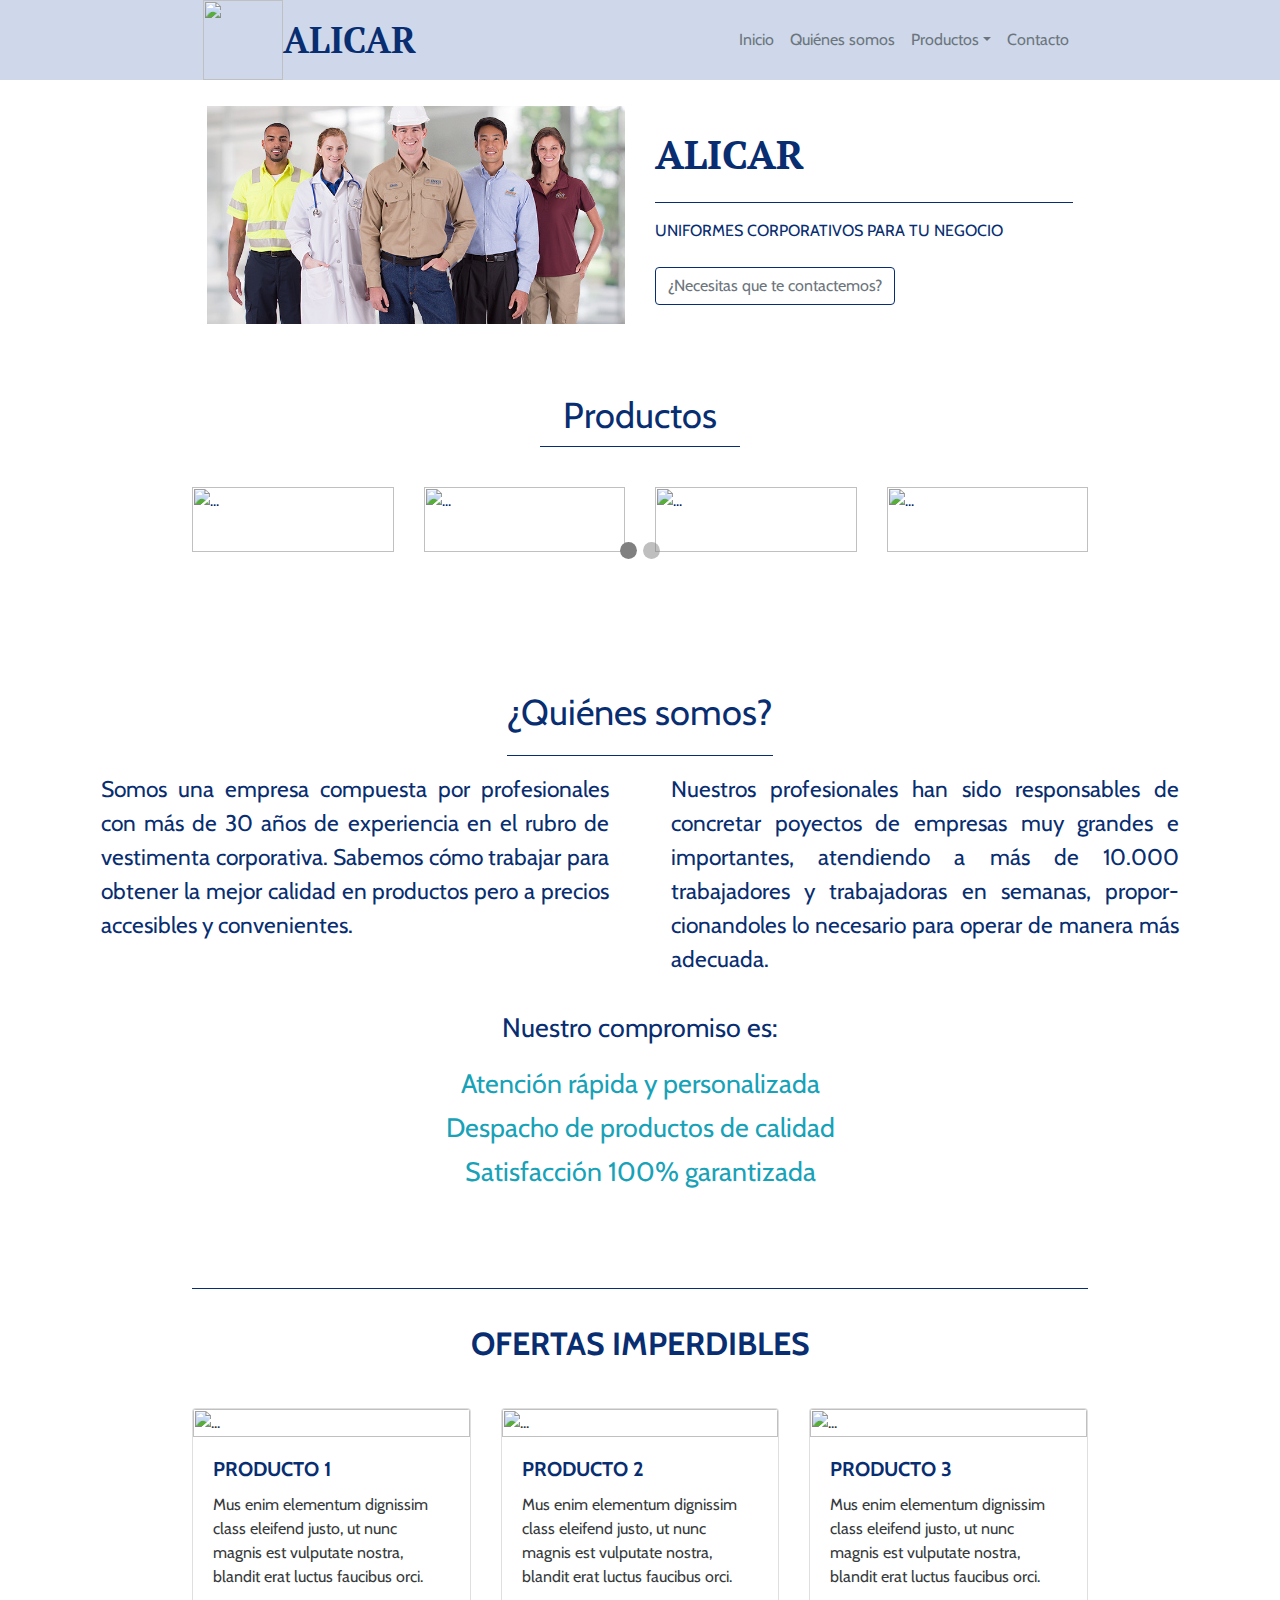
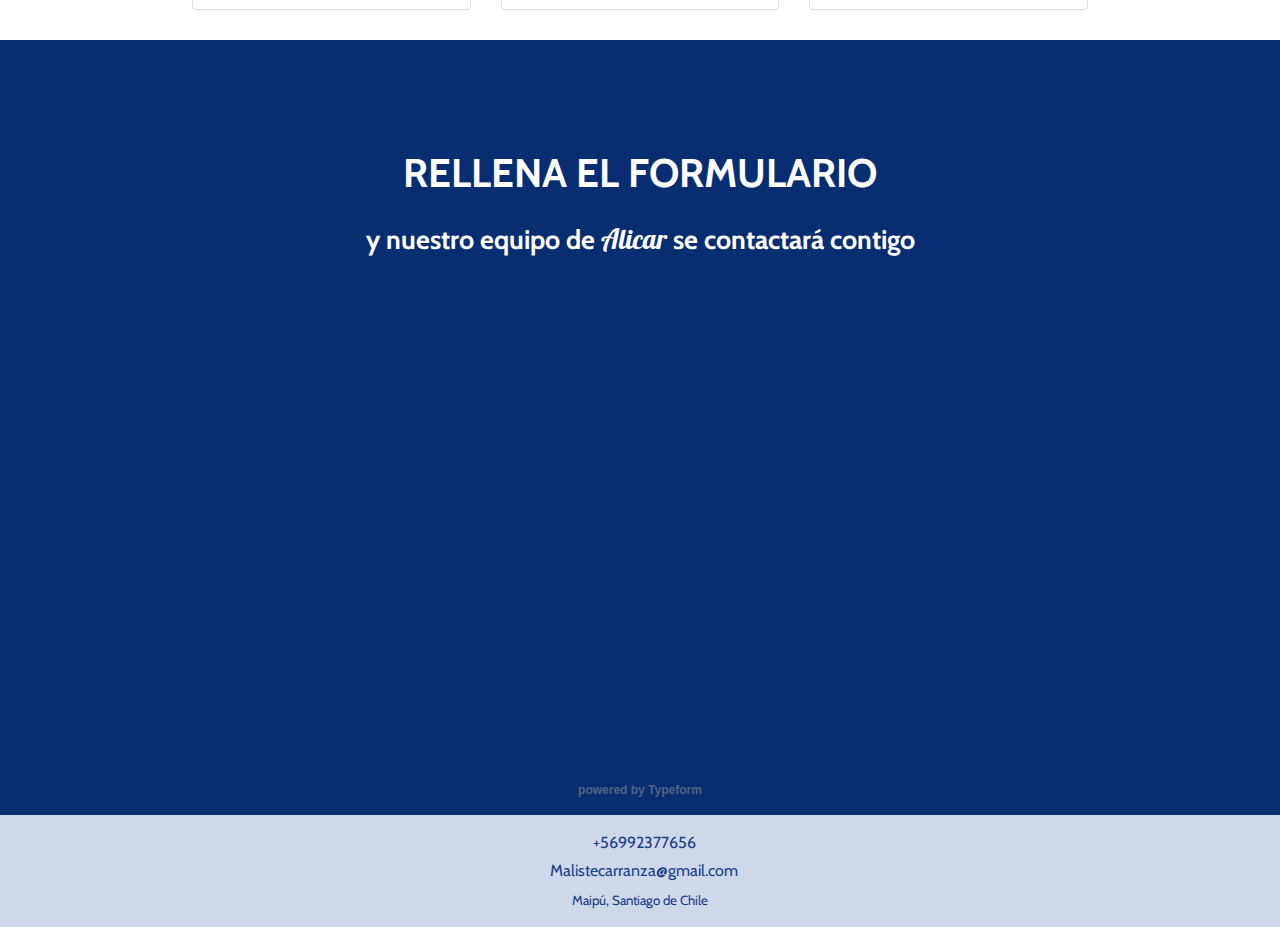
==== index.html @ f0431137 "Version miercoles" ====
<html lang="es">
    <head>
        <!--Caracteres latinos-->
        <meta charset="UTF-8">
        <!--Ajuste responsivo-->
        <meta name="viewport" content="width=device-width, initial-scale=1.0">
        <!--Bootstrap-->
        <link rel="stylesheet" href="https://stackpath.bootstrapcdn.com/bootstrap/4.4.1/css/bootstrap.min.css" integrity="sha384-Vkoo8x4CGsO3+Hhxv8T/Q5PaXtkKtu6ug5TOeNV6gBiFeWPGFN9MuhOf23Q9Ifjh" crossorigin="anonymous"> 
        <!--Vínculo con css-->
        <link rel="stylesheet" href="assets/css/style.css">    
        <!--Tipografía-->
        <link href="https://fonts.googleapis.com/css2?family=PT+Serif&display=swap" rel="stylesheet">
        <link href="https://fonts.googleapis.com/css?family=Lobster&display=swap" rel="stylesheet">
        <link href="https://fonts.googleapis.com/css?family=Cabin&display=swap" rel="stylesheet">
        <!--FontAwesome-->
        <link rel="stylesheet" href="https://use.fontawesome.com/releases/v5.8.1/css/all.css" integrity="sha384-50oBUHEmvpQ+1lW4y57PTFmhCaXp0ML5d60M1M7uH2+nqUivzIebhndOJK28anvf" crossorigin="anonymous">
        <!--Título en la pestaña-->
        <title>ALICAR | UNIFORMES CORPORATIVOS </title>
    </head>
    <body>

        <!--Agregando el navbar de bootstrap-->
        <nav class="navbar navbar-expand-lg colornav fixed-top py-0">
            <img id="logonav" src="assets/img/logo5.png" width="80" height="80" alt="" loading="lazy">
            <a class="navbar-brand colornav ml-0" href="#">ALICAR</a>
            <button class="navbar-toggler" type="button" data-toggle="collapse" data-target="#navbarNav" aria-controls="navbarNav" aria-expanded="false" aria-label="Toggle navigation">
            <span class="navbar-toggler-icon"></span>
            </button>
            <div class="collapse navbar-collapse" id="navbarNav">
                <ul class="navbar-nav ml-auto">
                <li class="nav-item active">
                    <a class="nav-link text-secondary" href="#inicio">Inicio <span class="sr-only">(current)</span></a>
                </li>
                <li class="nav-item active">
                    <a class="nav-link text-secondary" href="#quienes_somos">Quiénes somos</a>
                </li>
                <li class="nav-item dropdown active">
                    <a class="nav-link dropdown-toggle text-secondary" href="#productos" id="navbarDropdownMenuLink" role="button" data-toggle="dropdown" aria-haspopup="true" aria-expanded="false">Productos</a>
                   <div class="dropdown-menu" aria-labelledby="navbarDropdownMenuLink">
                       <a class="dropdown-item text-secondary" href="#">Poleras y polerones</a>
                       <a class="dropdown-item text-secondary" href="#">Parkas y chaquetas</a>
                       <a class="dropdown-item text-secondary" href="#">Pantalones y jeans</a>
                       <a class="dropdown-item text-secondary" href="#">Camisas y blusas</a>
                       <a class="dropdown-item text-secondary" href="ropa_trabajo.html">Ropa de trabajo</a>
                       <a class="dropdown-item text-secondary" href="#">Ropa técnica</a>
                       <a class="dropdown-item text-secondary" href="#">Accesorios</a>
                   </div>
                   </li>
                <li class="nav-item active">
                    <a class="nav-link text-secondary otro" href="#contacto">Contacto</a>
                </li>
                </ul>
            </div>
        </nav>

        <!--Seccion inicial - Presentación -->
        <header id="inicio">
            <div class="container">
                <div class="row">
                  <div class="col-sm">
                    <hr class="d-sm-none d-md-none">
                    <img src="assets/img/uniform.jpg" alt="Hombre" id="img_principal">
                  </div>
                  <div class="col-sm">
                    <h1 id="h2-titulo" class="my-4">ALICAR</h1>
                    <hr>
                    UNIFORMES CORPORATIVOS PARA TU NEGOCIO<br><br>
                   <a href="#formulario"><button type="button" class='principal_button btn text-secondary' data-toggle="tooltip" data-placement="bottom" title="Ir a formulario">¿Necesitas que te contactemos?</button></a> 
                  </div>
                </div>
            </div>
        </header>

        <!--Agregar el carousel de productos-->
        <section class="mb-3 pb-4" id="carousel-productos">
            <div id="carouselExampleIndicators" class="carousel slide" data-ride="carousel">
                <ol class="carousel-indicators">
                  <li data-target="#carouselExampleIndicators" data-slide-to="0" class="active"></li>
                  <li data-target="#carouselExampleIndicators" data-slide-to="1"></li>
                </ol>
                <p class="text-center mb-1 pb-0 " id="titulo_productos">Productos</p>
                <hr class="mt-0 pt-0 pb-4" id="linea_productos">
                <div class="carousel-inner">
                    <!--El carousel item es para dividir por seccion el carousel. El active para el que aparece primero-->
                    <div class="carousel-item active">
                        <div class="row">
                            <div class="col-sm">
                                <img src="assets/img/Pantalones y jeans/jeans-denim-trabajo-hombre-60-algodin-40-polister-azul-t-42.jpg" class="d-block w-100" alt="...">
                                <a href=""><h4 class="titulo_carrusel text-center">Pantalones y jeans </h4></a>
                            </div>
                            <div class="col-sm">
                                <img src="assets/img/Accesorios/balaclava-wind-jammer-unisex.jpg" class="d-block w-100" alt="...">
                                <a href=""><h4 class="titulo_carrusel text-center">Accesorios </h4></a>
                            </div>
                            <div class="col-sm">
                                <img src="assets/img/Camisas y blusas/blusa-jubae-ristop-outwork-mujer.jpg" class="d-block w-100" alt="...">
                                <a href=""><h4 class="titulo_carrusel text-center">Camisas y blusas</h4></a>
                            </div>
                            <div class="col-sm">
                                <img src="assets/img/Parkas y chaquetas/casaca-hombre-basic-forro-polar-m-l-100-poly-gris-t-xs.jpg" class="d-block w-100" alt="...">
                                <a href=""><h4 class="titulo_carrusel text-center">Parkas y chaquetas</h4></a>
                            </div>
                        </div>
                    </div>
                    <div class="carousel-item">
                        <div class="row">
                            <div class="col-sm">
                                <img src="assets/img/Ropa de trabajo/chaleco-geologo-silversafe-poplin-cinta-reflectiva-130g-gris-t-s.jpg" alt="..." class="d-block w-100">
                                <a href="ropa_trabajo.html"><h4 class="titulo_carrusel text-center">Ropa de trabajo</h4></a>
                            </div>
                            <div class="col-sm">
                                <img src="assets/img/Polerones y poleras/polera-dry-fit-c-camisero-hombre-m-c-100-poly-175g-certificada-azul-t-s.jpg" class="d-block w-100" alt="...">
                                <a href=""><h4 class="titulo_carrusel text-center">Polerones y poleras</h4></a>
                            </div>
                            <div class="col-sm">
                                <img src="assets/img/Ropa tecnica/capa-antilluvia-con-gorro-y-broche-de-ajuste-azul-u.jpg" alt="..." class="d-block w-100">
                                <a href=""><h4 class="titulo_carrusel text-center">Ropa técnica</h4></a>
                            </div>                            <div class="col-sm">
                                <img src="assets/img/Ropa tecnica/traje-antilluvia-2-pizas-c-sellada-hombre-tela-pvc-poly-035mm-amarillo-t-s.jpg" alt="..." class="d-block w-100">
                                <a href=""><h4 class="titulo_carrusel text-center">Y más...</h4></a>
                            </div>
                        </div>
                    </div>
                </div>
            </div>
        </section>


        <!--Seccion quiénes somos-->
        <section class="pt-5 pb-1 mx-auto" id="quienes_somos">
            <div class="container">
                <p class="text-center" id="somos"><i class="fas fa-angle-double-right"></i>  ¿Quiénes somos?  <i class="fas fa-angle-double-left"></i></p>
                <hr class="my-0 py-0" id="linea2"> 
                <div class="row pt-3">
                    <div class="col-sm">
                        <p class="font-weight-light textosomos px-3"> Somos una empresa compuesta por profesionales con más de 30 años de experiencia en el rubro de vestimenta corporativa. Sabemos cómo trabajar para obtener la mejor calidad en productos pero a precios accesibles y convenientes. </p>
                    </div>
                    <div class="col-sm">
                        <p class="font-weight-light textosomos px-3"> Nuestros profesionales han sido responsables de concretar poyectos de empresas muy grandes e importantes, atendiendo a más de 10.000 trabajadores y trabajadoras en semanas, propor- cionandoles lo necesario para operar de manera más adecuada.</p>
                    </div>
                </div>
                <div class="row pt-3">
                    <div class="col text-center">
                        <p class="font-weight-light valores"> Nuestro compromiso es:</p>
                        <p class="valores text-info mb-1"><i class="far fa-handshake text-info"></i> Atención rápida y personalizada</p>
                        <p class="valores text-info mb-1"><i class="fas fa-shipping-fast text-info"></i> Despacho de productos de calidad</p>
                        <p class="valores text-info"><i class="far fa-smile-beam"></i> Satisfacción 100% garantizada</p>
                    </div>
                </div>
            </div>
        </section>

        <!--Seccion de ofertas-->
        <hr class="linea1">
        <section class="pb-3" id="ofertas">
            <h2>OFERTAS IMPERDIBLES</h2>
            <div class="row">
                <div class="col-sm">
                    <div class="card">
                        <img src="assets/img/Camisas y blusas/camisa-jubae-ristop-outwork-hombre.jpg" class="card-img-top" alt="...">
                        <div class="card-body">
                          <h5 class="card-title">PRODUCTO 1</h5>
                          <p class="card-text">Mus enim elementum dignissim class eleifend justo, ut nunc magnis est vulputate nostra, blandit erat luctus faucibus orci.</p>
                        </div>
                    </div>
                </div>
                <div class="col-sm">
                    <div class="card">
                        <img src="assets/img/Pantalones y jeans/pantalon-boldo-mujer.jpg" class="card-img-top" alt="...">
                        <div class="card-body">
                          <h5 class="card-title">PRODUCTO 2</h5>
                          <p class="card-text">Mus enim elementum dignissim class eleifend justo, ut nunc magnis est vulputate nostra, blandit erat luctus faucibus orci.</p>
                        </div>
                    </div>
                </div>
                <div class="col-sm">
                    <div class="card">
                        <img src="assets/img/Ropa de trabajo/primera-capa-hombre-100-poliester-negro-t-s.jpg" class="card-img-top" alt="...">
                        <div class="card-body">
                          <h5 class="card-title">PRODUCTO 3</h5>
                          <p class="card-text">Mus enim elementum dignissim class eleifend justo, ut nunc magnis est vulputate nostra, blandit erat luctus faucibus orci.</p>
                        </div>
                    </div>
                </div>
            </div>
        </section>

        <!--Seccion de formulario-->
        <section class="text-white text-center bgoscuro pb-3 mb-0" id="formulario">
            <p id="formulario">RELLENA EL FORMULARIO</p> 
            <p id="formulario_second">y nuestro equipo de <span id="texto_alicar">Alicar</span> se contactará contigo </p> 
            <div class="typeform-widget" data-url="https://caliste.typeform.com/to/DCwwvE" style="width: 100%; height: 500px;"></div> <script> (function() { var qs,js,q,s,d=document, gi=d.getElementById, ce=d.createElement, gt=d.getElementsByTagName, id="typef_orm", b="https://embed.typeform.com/"; if(!gi.call(d,id)) { js=ce.call(d,"script"); js.id=id; js.src=b+"embed.js"; q=gt.call(d,"script")[0]; q.parentNode.insertBefore(js,q) } })() </script> <div style="font-family: Sans-Serif;font-size: 12px;color: #999;opacity: 0.5; padding-top: 5px;"> powered by <a href="https://admin.typeform.com/signup?utm_campaign=DCwwvE&utm_source=typeform.com-01E7H4W3KVVSGGKNWTZP3T38M7-free&utm_medium=typeform&utm_content=typeform-embedded-poweredbytypeform&utm_term=ES" style="color: #999" target="_blank">Typeform</a> </div>
        </section>

        <!--Seccion final - footer -->
        <footer id="contacto">
            <div class="container-fluid">
                <p class="text-center mb-1 pt-3"><i class="fas fa-phone mr-2"></i>+56992377656 </p>
                <p class="text-center mb-0 pb-2"><i class="far fa-envelope mr-2"></i>Malistecarranza@gmail.com</p>
                <p class="text-center mb-0 pb-3" id="final">Maipú, Santiago de Chile</p>
            </div>
        </footer>    


        <script src="https://code.jquery.com/jquery-3.5.1.js" integrity="sha256-QWo7LDvxbWT2tbbQ97B53yJnYU3WhH/C8ycbRAkjPDc=" crossorigin="anonymous"></script>
        <script src="https://cdn.jsdelivr.net/npm/popper.js@1.16.0/dist/umd/popper.min.js" integrity="sha384-Q6E9RHvbIyZFJoft+2mJbHaEWldlvI9IOYy5n3zV9zzTtmI3UksdQRVvoxMfooAo" crossorigin="anonymous"></script>
        <script src="https://stackpath.bootstrapcdn.com/bootstrap/4.4.1/js/bootstrap.min.js" integrity="sha384-wfSDF2E50Y2D1uUdj0O3uMBJnjuUD4Ih7YwaYd1iqfktj0Uod8GCExl3Og8ifwB6" crossorigin="anonymous"></script>
        <script src="assets/js/script.js"></script>
    </body>
</html>
---- assets/css/style.css ----
/**************************************************************/
/*                 Configuración general body                 */
/**************************************************************/

body{
    font-family: 'Cabin', sans-serif;
    padding-top: 80px;
    color: #082E71;
}

/**************************************************************/
/*                 Configuración navbar                       */
/**************************************************************/

.navbar-brand{
    font-weight: 400;
    font-size: 27pt;
    font-family: 'PT Serif', serif;
    font-weight: bold;
}

/*Agregar color de fondo y letra al título del navbar*/
.colornav{
    background-color: #CED8EA;
    color: #082E71;
}

/*Para que quede el logo más hacia el centro*/
#logonav{
    margin-left:15%;
}

/*Para configurar posición del boton resposive*/
#navbarNav{
    margin-right: 15%;
}

/**************************************************************/
/*            Configuración sección 'presentación'            */
/**************************************************************/
header{
    margin: 2% 15% 2% 15%;
}

/*Imagen del hombre overol*/
#img_principal{
    width: 100%;
}

/*Boton del formulario*/
.principal_button{
    border-color: #082E71;
}

/*linea entre título y subtítulo*/
hr{
    border-style: solid;
    border-color: #082E71;
}

/*Título, configuración*/
#h2-titulo{
    font-weight: 700;
    font-family: 'PT Serif', serif;
}

/**************************************************************/
/*          Configuración sección carrusel productos          */
/**************************************************************/

/*Configuración general del carrusel*/
#carousel-productos{
    margin-left: 15%;
    margin-right: 15%;
    margin-top: 5%;
}

/*indicadores bajo el carrusel*/
.carousel-indicators li{
    background-color: grey;
    width: 13pt;
    height: 13pt;
    border-radius: 100%;
}

/*Posición de los indicadores*/
.carousel-indicators{
    bottom: -20%;
}

/*línea bajo de "productos"*/
#linea_productos{
    width: 150pt;
    border-style: solid;
}

/*Color subtítulo de imágenes*/
h4{
    color: #082E71;
}

/*Configuración de letra subtítulo de imágenes*/
#titulo_productos{
    font-weight: 400;
    font-size: 27pt;
    
}

/**************************************************************/
/*        Configuración sección 'quienes somos'               */
/**************************************************************/

/*Configuración general*/

#linea2{
    width: 200pt;
    border-style: solid;
    border-color: #082E71;
}

#somos{
    color: #082E71;
    font-weight: 400;
    font-size: 27pt;
    margin-top: 4%;
}

.textosomos{
    font-size: 17pt;
    text-align: justify;
}

.valores{
    font-size: 20pt;
}


/**************************************************************/
/*            Configuración sección ofertas                   */
/**************************************************************/

/*título de la sección*/
h2{
    text-align: center;
    font-weight: 700;
    color: #082E71;
    margin-top: 4%;
    margin-bottom: 5%;
}

/*Configuración gral de la sección*/
#ofertas{
    margin-left: 15%;
    margin-right: 15%;
    color: #082E71;
}

/*Configuración interna card*/
.card{
    color: #373A3C;
    margin-bottom: 5%;
}

/*Título de la card*/
.card-title{
    font-weight: 700;
    color: #082E71;
}

/*Separación con sección anterior*/
.linea1{
    margin-left: 15%;
    margin-right: 15%;
    margin-top: 6%;
}

/**************************************************************/
/*           Configuración sección formulario                 */
/**************************************************************/

/*Congifuracion del primer título*/
#formulario{
    font-weight: 700;
    font-size: 30pt;
}

/*Configuración del fondo*/
.bgoscuro{
    padding: 8% 15% 12% 15%;
    background-color: #082E71;

}

/*Configuracion párrafo 2*/
#formulario_second{
    font-size: 20pt;
}

/*Para hacer un texto diferente dentro del párrafo*/
#texto_alicar{
    font-family: 'Lobster', cursive;
    font-weight: 400;
}


/**************************************************************/
/*               Configuración footer/contacto                */
/**************************************************************/

footer{
    color:  #1A4086;
    background-color:#CED8EA;
}

#final{
    font-size: smaller;
}


/***************************************************************/
/***************************************************************/
/***************************************************************/
/***************************************************************/
/*                      PÁGINA PRODUCTOS                       */

.linearopa{
    width: 200pt;
    border-style: solid;
    border-color: #082E71;
    padding-top: 0;
    margin-top: 0;
    padding-bottom: 2%;
}

/**************************************************************/
/*                  Configuración responsive                  */
/**************************************************************/
@media screen and (min-width:320px) and (max-width:768px){
    header{
        text-align: center;
        margin: 2% 7% 2% 7%;
    }
    #header_title{
        font-size: 20pt;
    }
    .principal_button{
        font-size: 8pt;
    }
    #formulario{
        font-size: 20pt;
    }
    #formulario_second{
        font-size: 15pt;
    }
    .textosomos{
        font-size: 13pt;
        margin: 2% 10% 2% 10%;
    }
    .valores{
        font-size: 13pt;
    }

    #somos{
        font-size: 20pt;
    }

    .carousel-indicators{
        bottom: -5%;
    }
}
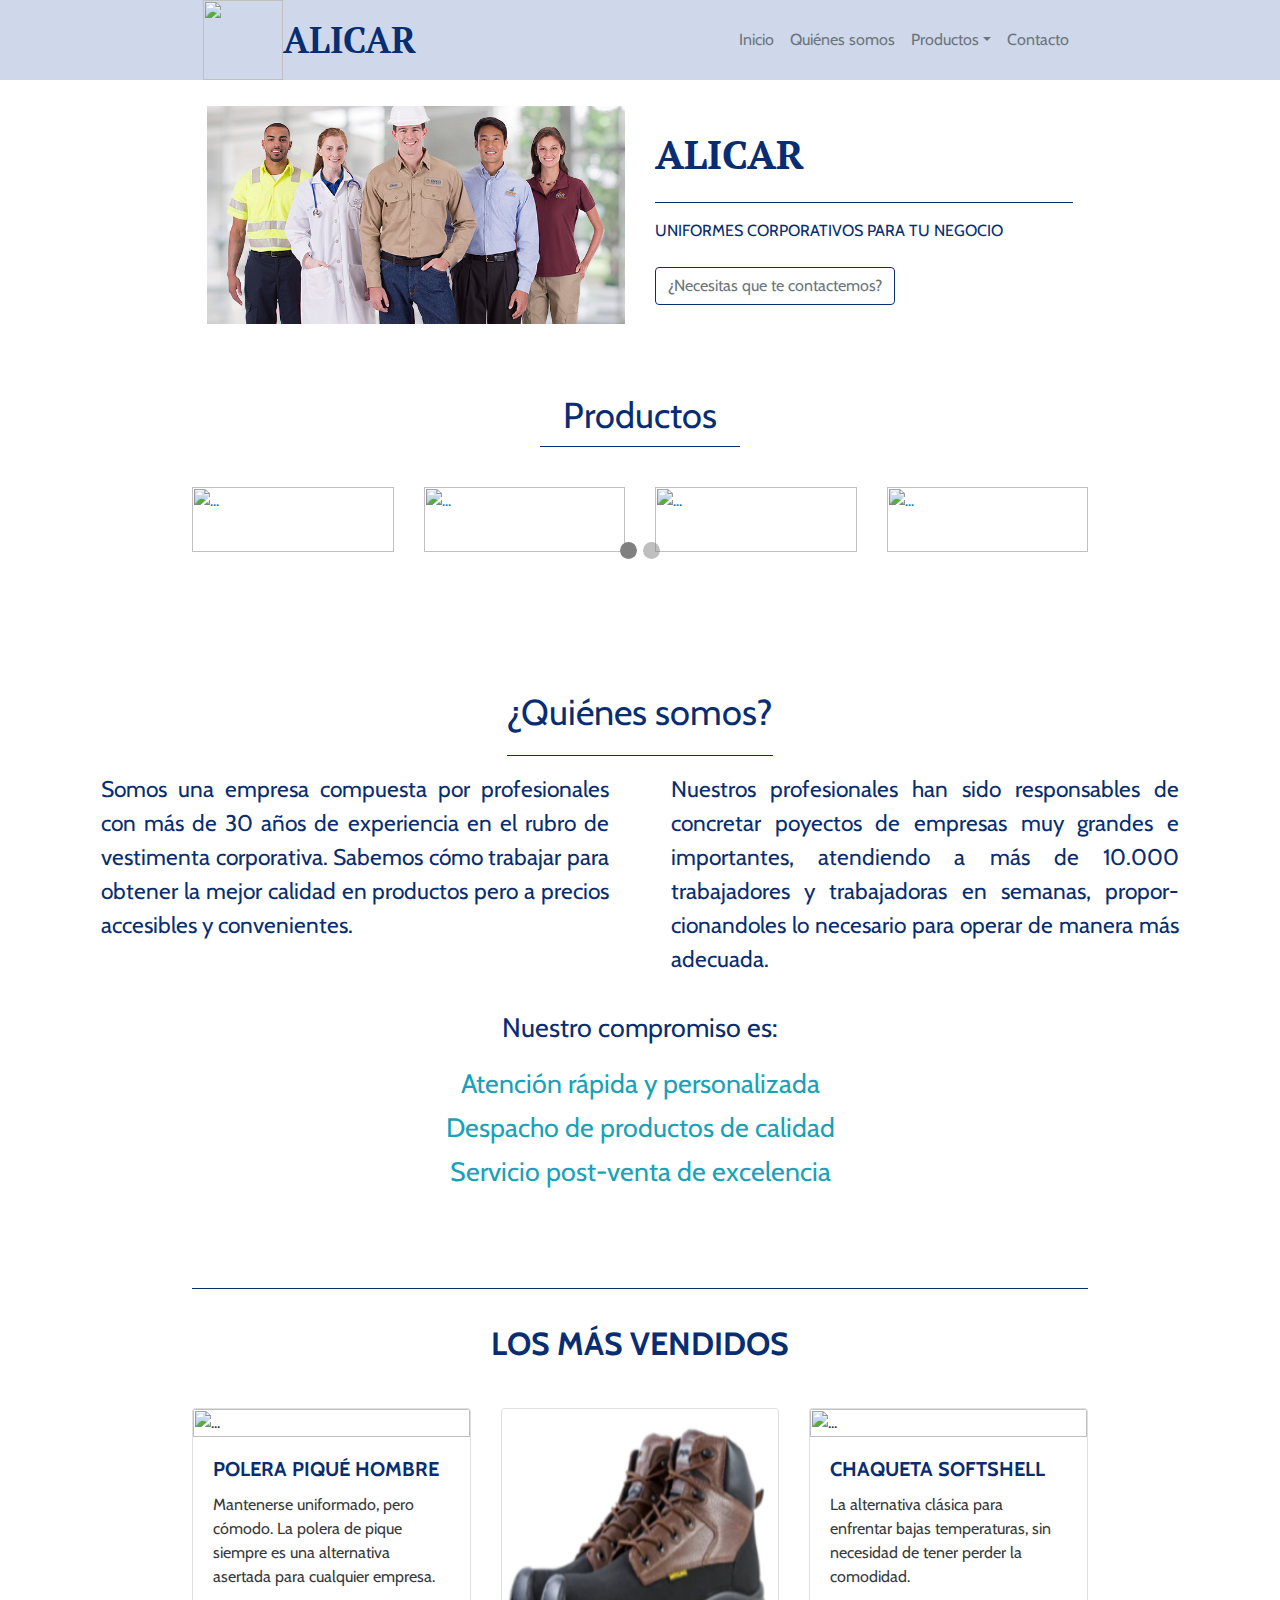
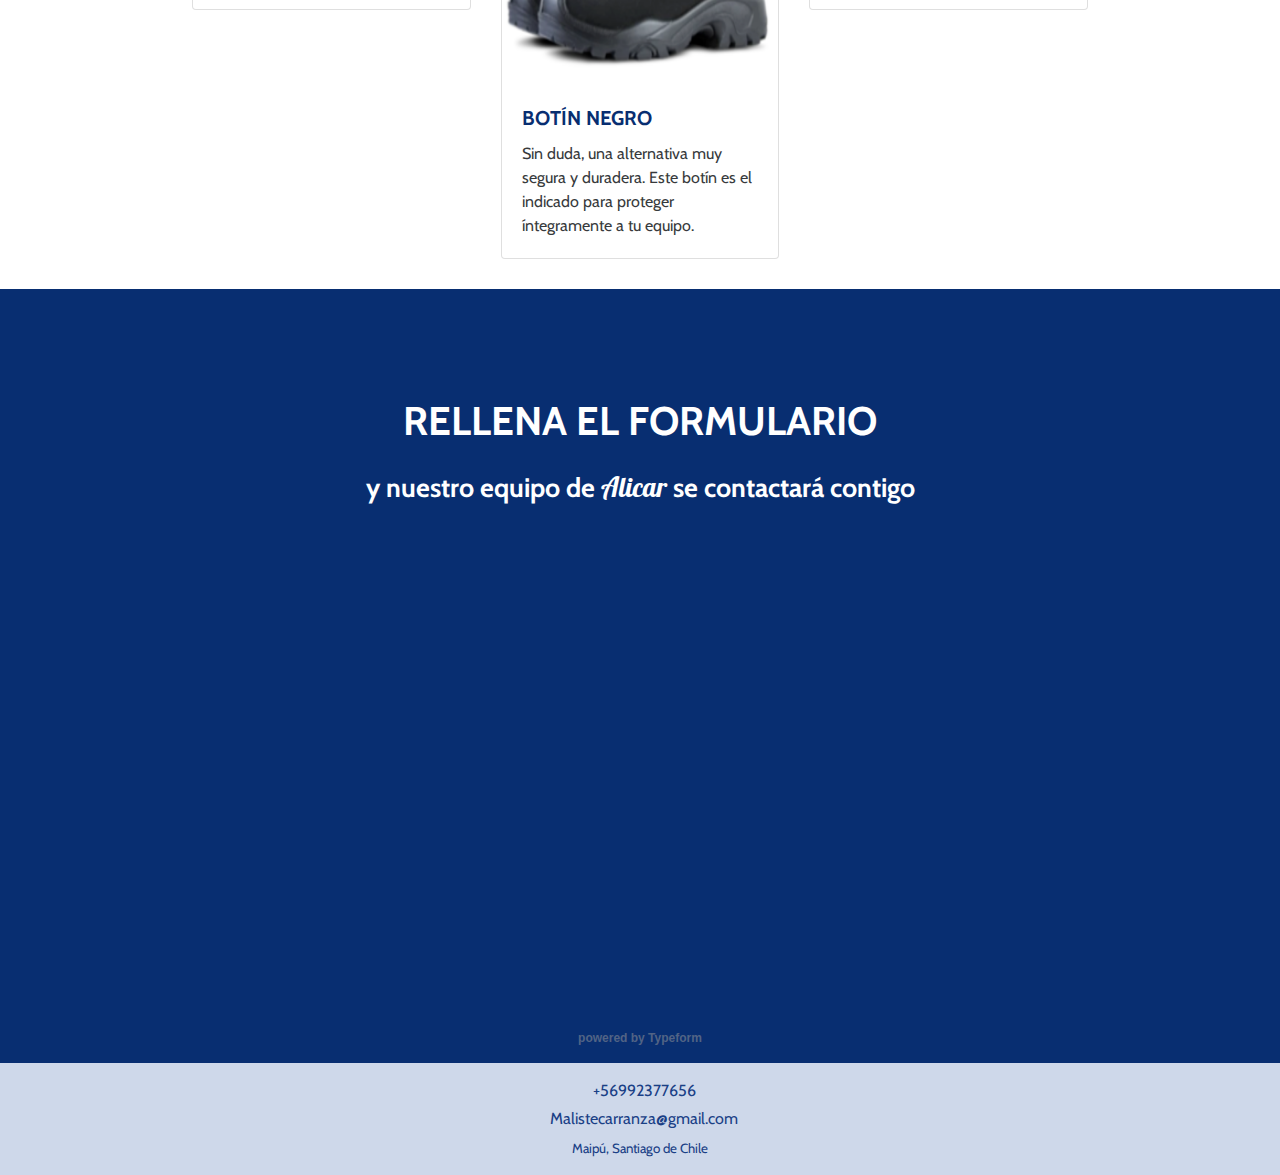
==== commit 71e9adb7: "Version final" ====
--- a/index.html
+++ b/index.html
@@ -37,13 +37,14 @@
                 <li class="nav-item dropdown active">
                     <a class="nav-link dropdown-toggle text-secondary" href="#productos" id="navbarDropdownMenuLink" role="button" data-toggle="dropdown" aria-haspopup="true" aria-expanded="false">Productos</a>
                    <div class="dropdown-menu" aria-labelledby="navbarDropdownMenuLink">
-                       <a class="dropdown-item text-secondary" href="#">Poleras y polerones</a>
-                       <a class="dropdown-item text-secondary" href="#">Parkas y chaquetas</a>
-                       <a class="dropdown-item text-secondary" href="#">Pantalones y jeans</a>
-                       <a class="dropdown-item text-secondary" href="#">Camisas y blusas</a>
+                       <a class="dropdown-item text-secondary" href="polerones_poleras.html">Poleras y polerones</a>
+                       <a class="dropdown-item text-secondary" href="chaquetas_parkas.html">Parkas y chaquetas</a>
+                       <a class="dropdown-item text-secondary" href="pantalones_jeans.html">Pantalones y jeans</a>
+                       <a class="dropdown-item text-secondary" href="camisas_blusas.html">Camisas y blusas</a>
                        <a class="dropdown-item text-secondary" href="ropa_trabajo.html">Ropa de trabajo</a>
-                       <a class="dropdown-item text-secondary" href="#">Ropa técnica</a>
-                       <a class="dropdown-item text-secondary" href="#">Accesorios</a>
+                       <a class="dropdown-item text-secondary" href="ropa_tecnica.html">Ropa técnica</a>
+                       <a class="dropdown-item text-secondary" href="accesorios.html">Accesorios</a>
+                       <a class="dropdown-item text-secondary" href="zapatos.html">Zapatos</a>
                    </div>
                    </li>
                 <li class="nav-item active">
@@ -85,39 +86,39 @@
                     <div class="carousel-item active">
                         <div class="row">
                             <div class="col-sm">
-                                <img src="assets/img/Pantalones y jeans/jeans-denim-trabajo-hombre-60-algodin-40-polister-azul-t-42.jpg" class="d-block w-100" alt="...">
-                                <a href=""><h4 class="titulo_carrusel text-center">Pantalones y jeans </h4></a>
-                            </div>
-                            <div class="col-sm">
-                                <img src="assets/img/Accesorios/balaclava-wind-jammer-unisex.jpg" class="d-block w-100" alt="...">
-                                <a href=""><h4 class="titulo_carrusel text-center">Accesorios </h4></a>
-                            </div>
-                            <div class="col-sm">
-                                <img src="assets/img/Camisas y blusas/blusa-jubae-ristop-outwork-mujer.jpg" class="d-block w-100" alt="...">
-                                <a href=""><h4 class="titulo_carrusel text-center">Camisas y blusas</h4></a>
-                            </div>
-                            <div class="col-sm">
-                                <img src="assets/img/Parkas y chaquetas/casaca-hombre-basic-forro-polar-m-l-100-poly-gris-t-xs.jpg" class="d-block w-100" alt="...">
-                                <a href=""><h4 class="titulo_carrusel text-center">Parkas y chaquetas</h4></a>
+                                <a href="pantalones_jeans.html"><img src="assets/img/Pantalones y jeans/jeans-denim-trabajo-hombre-60-algodin-40-polister-azul-t-42.jpg" class="d-block w-100" alt="..."></a>
+                                <a href="pantalones_jeans.html"><h4 class="titulo_carrusel text-center">Pantalones y jeans </h4></a>
+                            </div>
+                            <div class="col-sm">
+                                <a href="accesorios.html"><img src="assets/img/Accesorios/balaclava-wind-jammer-unisex.jpg" class="d-block w-100" alt="..."></a>
+                                <a href="accesorios.html"><h4 class="titulo_carrusel text-center">Accesorios </h4></a>
+                            </div>
+                            <div class="col-sm">
+                                <a href="camisas_blusas.html"><img src="assets/img/Camisas y blusas/blusa-jubae-ristop-outwork-mujer.jpg" class="d-block w-100" alt="..."></a>
+                                <a href="camisas_blusas.html"><h4 class="titulo_carrusel text-center">Camisas y blusas</h4></a>
+                            </div>
+                            <div class="col-sm">
+                                <a href="chaquetas_parkas.html"><img src="assets/img/Parkas y chaquetas/casaca-hombre-basic-forro-polar-m-l-100-poly-gris-t-xs.jpg" class="d-block w-100" alt="..."></a>
+                                <a href="chaquetas_parkas.html"><h4 class="titulo_carrusel text-center">Parkas y chaquetas</h4></a>
                             </div>
                         </div>
                     </div>
                     <div class="carousel-item">
                         <div class="row">
                             <div class="col-sm">
-                                <img src="assets/img/Ropa de trabajo/chaleco-geologo-silversafe-poplin-cinta-reflectiva-130g-gris-t-s.jpg" alt="..." class="d-block w-100">
+                                <a href="ropa_trabajo.html"><img src="assets/img/Ropa de trabajo/chaleco-geologo-silversafe-poplin-cinta-reflectiva-130g-gris-t-s.jpg" alt="..." class="d-block w-100"></a>
                                 <a href="ropa_trabajo.html"><h4 class="titulo_carrusel text-center">Ropa de trabajo</h4></a>
                             </div>
                             <div class="col-sm">
-                                <img src="assets/img/Polerones y poleras/polera-dry-fit-c-camisero-hombre-m-c-100-poly-175g-certificada-azul-t-s.jpg" class="d-block w-100" alt="...">
-                                <a href=""><h4 class="titulo_carrusel text-center">Polerones y poleras</h4></a>
-                            </div>
-                            <div class="col-sm">
-                                <img src="assets/img/Ropa tecnica/capa-antilluvia-con-gorro-y-broche-de-ajuste-azul-u.jpg" alt="..." class="d-block w-100">
-                                <a href=""><h4 class="titulo_carrusel text-center">Ropa técnica</h4></a>
+                                <a href="polerones_poleras.html"><img src="assets/img/Polerones y poleras/polera-dry-fit-c-camisero-hombre-m-c-100-poly-175g-certificada-azul-t-s.jpg" class="d-block w-100" alt="..."></a>
+                                <a href="polerones_poleras.html"><h4 class="titulo_carrusel text-center">Polerones y poleras</h4></a>
+                            </div>
+                            <div class="col-sm">
+                                <a href="ropa_tecnica.html"><img src="assets/img/Ropa tecnica/capa-antilluvia-con-gorro-y-broche-de-ajuste-azul-u.jpg" alt="..." class="d-block w-100"></a>
+                                <a href="ropa_tecnica.html"><h4 class="titulo_carrusel text-center">Ropa técnica</h4></a>
                             </div>                            <div class="col-sm">
-                                <img src="assets/img/Ropa tecnica/traje-antilluvia-2-pizas-c-sellada-hombre-tela-pvc-poly-035mm-amarillo-t-s.jpg" alt="..." class="d-block w-100">
-                                <a href=""><h4 class="titulo_carrusel text-center">Y más...</h4></a>
+                                <a href="zapatos.html"><img src="assets/img/Zapatos/Bota negra bajas temperaturas.png" alt="..." class="d-block w-100"></a>
+                                <a href="zapatos.html"><h4 class="titulo_carrusel text-center">Zapatos</h4></a>
                             </div>
                         </div>
                     </div>
@@ -144,7 +145,7 @@
                         <p class="font-weight-light valores"> Nuestro compromiso es:</p>
                         <p class="valores text-info mb-1"><i class="far fa-handshake text-info"></i> Atención rápida y personalizada</p>
                         <p class="valores text-info mb-1"><i class="fas fa-shipping-fast text-info"></i> Despacho de productos de calidad</p>
-                        <p class="valores text-info"><i class="far fa-smile-beam"></i> Satisfacción 100% garantizada</p>
+                        <p class="valores text-info"><i class="far fa-smile-beam"></i> Servicio post-venta de excelencia</p>
                     </div>
                 </div>
             </div>
@@ -153,32 +154,32 @@
         <!--Seccion de ofertas-->
         <hr class="linea1">
         <section class="pb-3" id="ofertas">
-            <h2>OFERTAS IMPERDIBLES</h2>
+            <h2>LOS MÁS VENDIDOS</h2>
             <div class="row">
                 <div class="col-sm">
                     <div class="card">
-                        <img src="assets/img/Camisas y blusas/camisa-jubae-ristop-outwork-hombre.jpg" class="card-img-top" alt="...">
+                        <img src="assets/img/Polerones y poleras/polera-pique-hombre-m-c-60-alg-40-poly-certificada-blanco-t-xs.jpg" class="card-img-top" alt="...">
                         <div class="card-body">
-                          <h5 class="card-title">PRODUCTO 1</h5>
-                          <p class="card-text">Mus enim elementum dignissim class eleifend justo, ut nunc magnis est vulputate nostra, blandit erat luctus faucibus orci.</p>
+                          <h5 class="card-title">POLERA PIQUÉ HOMBRE</h5>
+                          <p class="card-text">Mantenerse uniformado, pero cómodo. La polera de pique siempre es una alternativa asertada para cualquier empresa.</p>
                         </div>
                     </div>
                 </div>
                 <div class="col-sm">
                     <div class="card">
-                        <img src="assets/img/Pantalones y jeans/pantalon-boldo-mujer.jpg" class="card-img-top" alt="...">
+                        <img src="assets/img/Zapatos//Botin antiacido.png" class="card-img-top" alt="...">
                         <div class="card-body">
-                          <h5 class="card-title">PRODUCTO 2</h5>
-                          <p class="card-text">Mus enim elementum dignissim class eleifend justo, ut nunc magnis est vulputate nostra, blandit erat luctus faucibus orci.</p>
+                          <h5 class="card-title">BOTÍN NEGRO</h5>
+                          <p class="card-text">Sin duda, una alternativa muy segura y duradera. Este botín es el indicado para proteger íntegramente a tu equipo.</p>
                         </div>
                     </div>
                 </div>
                 <div class="col-sm">
                     <div class="card">
-                        <img src="assets/img/Ropa de trabajo/primera-capa-hombre-100-poliester-negro-t-s.jpg" class="card-img-top" alt="...">
+                        <img src="assets/img/Parkas y chaquetas/chaqueta-softshell-premium-hombre-100-impermeable-8000-mm-gris-t-s.jpg" class="card-img-top" alt="...">
                         <div class="card-body">
-                          <h5 class="card-title">PRODUCTO 3</h5>
-                          <p class="card-text">Mus enim elementum dignissim class eleifend justo, ut nunc magnis est vulputate nostra, blandit erat luctus faucibus orci.</p>
+                          <h5 class="card-title">CHAQUETA SOFTSHELL</h5>
+                          <p class="card-text">La alternativa clásica para enfrentar bajas temperaturas, sin necesidad de tener perder la comodidad.</p>
                         </div>
                     </div>
                 </div>
